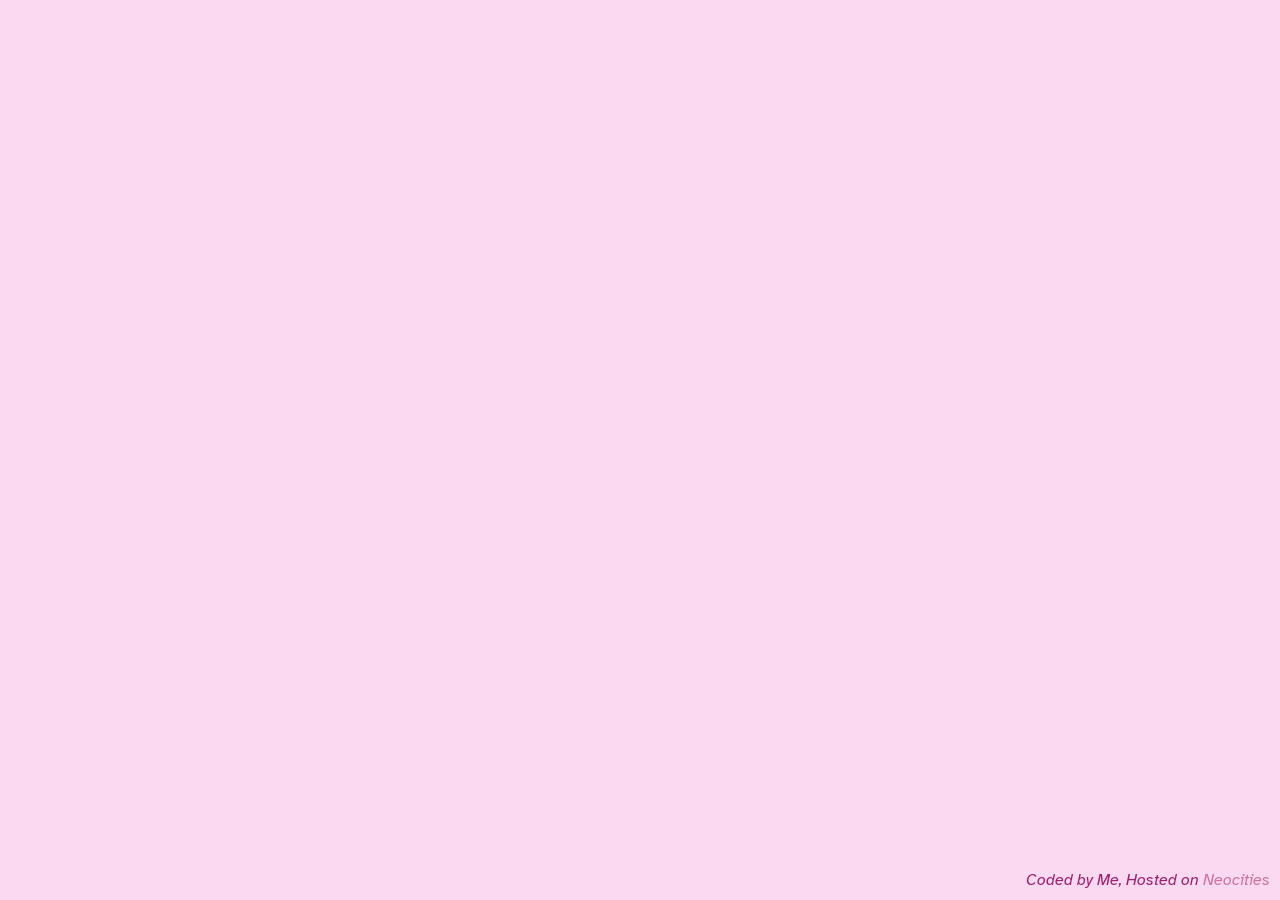
==== public/about.html @ 5c72cd71 "about page update" ====
<!DOCTYPE html>
<html>
  <head>
    <meta charset="UTF-8">
    <meta name="viewport" content="width=device-width, initial-scale=1.0">
    <title>It's Miles From Here...</title>
    <link href="style.css" rel="stylesheet" type="text/css" media="all">
    <script src="scripts.js"></script>
  </head>
  <body>

    <div id="centre">
        <img src="canvas.png" alt="" style="height: 500px;">
    </div>

    <div id="bottom">
      Coded by Me, Hosted on <a href="https://neocities.org/">Neocities</a>
    </div>
  </body>
</html>
---- public/style.css ----
@font-face {
    font-family: Nunito;
    src: url(https://sadhost.neocities.org/fonts/Nunito-Regular.ttf);
}
@font-face {
    font-family: Nunito;
    src: url(https://sadhost.neocities.org/fonts/Nunito-Bold.ttf);
    font-weight: bold;
}
@font-face {
    font-family: Nunito;
    src: url(https://sadhost.neocities.org/fonts/Nunito-Italic.ttf);
    font-style: italic;
}
@font-face {
    font-family: Nunito;
    src: url(https://sadhost.neocities.org/fonts/Nunito-BoldItalic.ttf);
    font-weight: bold;
    font-style: italic;
}
@font-face {
    font-family: Atkinson;
    src: url(fonts/AtkinsonHyperlegible-Italic.ttf);
    font-style: italic;
}

:root{
  --backgroundGreen: rgb(221, 251, 217);
  --borderGreen: rgb(41, 194, 41);
  --textGreen: rgb(14, 80, 3);

  --backgroundPink: rgb(251, 217, 240);
  --borderPink:rgb(206, 116, 159);
  --textPink: rgb(157, 33, 110);

  --backgroundBlue: rgb(206, 224, 255);
  --borderBlue: rgb(41, 86, 194);
  --textBlue: rgb(9, 6, 108);
}

html{
  height: 100vh;
}

body {
  font-family: Atkinson;
  background-color: var(--backgroundPink);
  color: var(--textPink);
  position: relative;
  height: 100%;
  margin: 0;
}

#centre{
  top: 10%;
  left: 50%;
  transform: translate(-50%);
  position: absolute;
  margin: auto;
  width: 80%;
  max-width: 600px;

}

#navbar{
  display: flex;
  justify-content: space-between;
  flex-direction: row;
  width: 100%;
  a{
    text-align: center;
    text-wrap-mode: nowrap;
    width: 100%;
    font-style: italic;
    padding: 5px;
    margin: 2px 0px 2px 0px;
    border: dashed var(--borderPink) 1px;
    text-decoration: none;
    color: var(--textPink);
  }
  a:hover{
    font-weight: bold;
  }
}

#lowerPane{
  display: flex;
  flex-direction: row;
  justify-content: space-between;
  max-height: 140px;
  div{
    padding: 5px;
  }
}

#updatesPane{
  max-width: 66%;
  border: dashed var(--borderPink) 1px;
  overflow: auto;
  scrollbar-width: none;  
  ul {
    list-style-type: circle;
    padding-left: 20px;
  }
  h4{
    margin: 3px;
  }
}

#colourScheme{
  border: dashed var(--borderPink) 1px;
  ul{
    list-style-type: none;
    padding: 5px;
    margin: 0;
  }
  li:hover{
    font-weight: bold;
  }
  p{
    font-weight: bold;
    margin: 3px;
  }
}

#bottom{
  position: absolute;
  bottom: 0;
  right: 0;
  margin-right: 10px;
  transform: translateY(-50%);
  a{
    color: var(--borderPink);
    text-decoration: none;
  }
  a:hover{
    text-decoration: underline;
  }
}
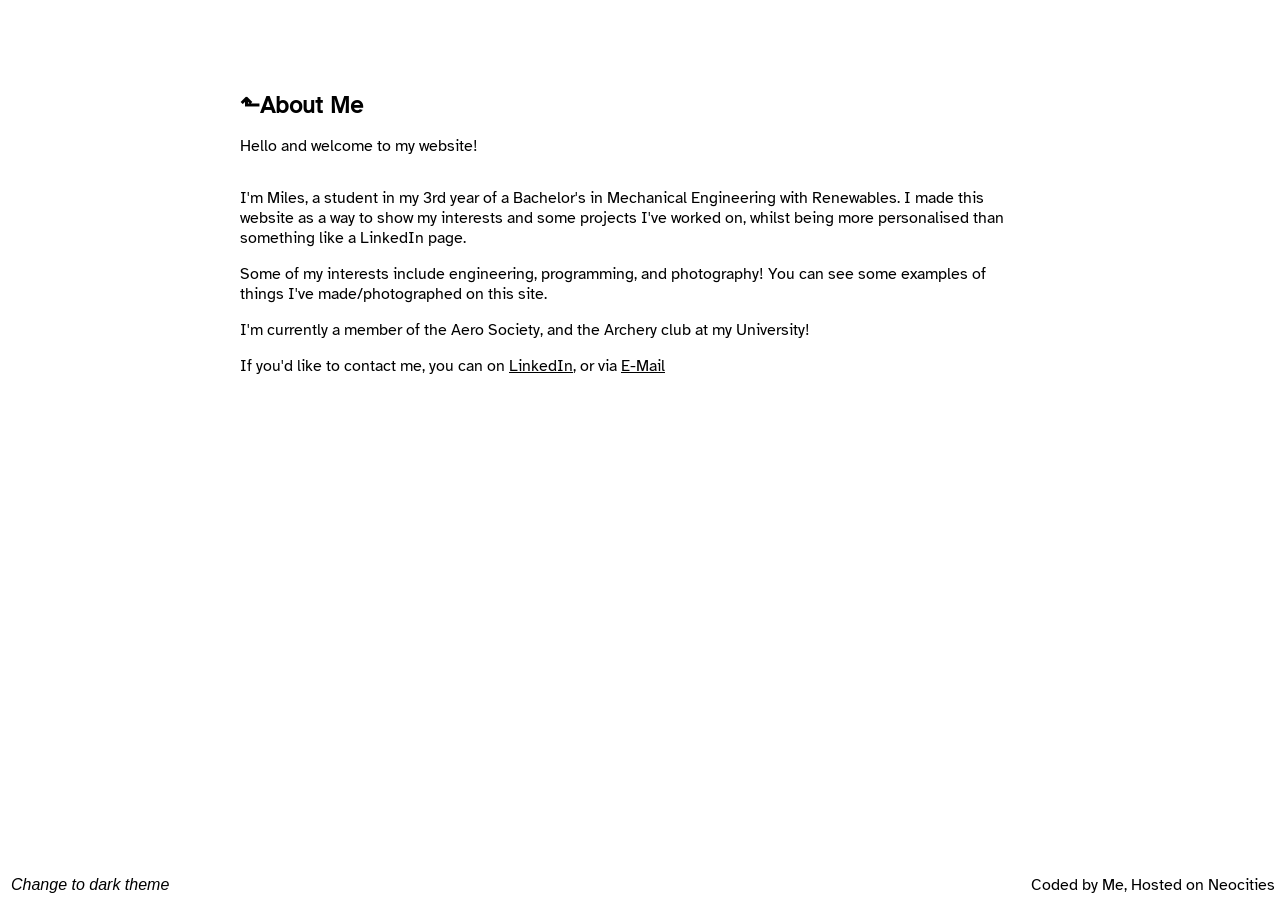
==== commit 8993ff72: "about page added" ====
--- a/public/about.html
+++ b/public/about.html
@@ -1,20 +1,32 @@
 <!DOCTYPE html>
-<html>
+<html data-theme="light">
   <head>
     <meta charset="UTF-8">
     <meta name="viewport" content="width=device-width, initial-scale=1.0">
-    <title>It's Miles From Here...</title>
-    <link href="style.css" rel="stylesheet" type="text/css" media="all">
-    <script src="scripts.js"></script>
+    <title>About Me</title>
+    <link href="aboutStyle.css" rel="stylesheet" type="text/css" media="all">
+    <link href="colours.css" rel="stylesheet" type="text/css" media="all">
+    <script src="scripts.js" defer></script>
   </head>
   <body>
 
     <div id="centre">
-        <img src="canvas.png" alt="" style="height: 500px;">
+      <h2><a href="index.html" class="return">⬑</a>About Me</h2>
+      <p>Hello and welcome to my website!</p>
+      <div class="photoGallery">
+        <div>
+          <p>I'm Miles, a student in my 3rd year of a Bachelor's in Mechanical Engineering with Renewables. I made this website as a way to show my interests and some projects I've worked on, whilst being more personalised than something like a LinkedIn page.</p>
+          <p>Some of my interests include engineering, programming, and photography! You can see some examples of things I've made/photographed on this site.</p>
+          <p>I'm currently a member of the Aero Society, and the Archery club at my University!</p>
+          <p>If you'd like to contact me, you can on <a href="https://www.linkedin.com/in/miles-brindley-64b5322a2/" target="_blank">LinkedIn</a>, or via <a href="mailto:milesbrindley7125@gmail.com">E-Mail</a></p>
+        </div>
+        <img src="AboutResources/me.jpg" alt="">
+      </div>
     </div>
 
     <div id="bottom">
-      Coded by Me, Hosted on <a href="https://neocities.org/">Neocities</a>
+      <button type="button" data-theme-toggle aria-label="Change to light theme">Change to light theme (or icon here)</button>
+      <div>Coded by Me, Hosted on <a href="https://neocities.org/">Neocities</a></div>
     </div>
   </body>
 </html>
--- a/public/aboutStyle.css
+++ b/public/aboutStyle.css
@@ -0,0 +1,144 @@
+@font-face {
+    font-family: Nunito;
+    src: url(https://sadhost.neocities.org/fonts/Nunito-Regular.ttf);
+}
+@font-face {
+    font-family: Nunito;
+    src: url(https://sadhost.neocities.org/fonts/Nunito-Bold.ttf);
+    font-weight: bold;
+}
+@font-face {
+    font-family: Nunito;
+    src: url(https://sadhost.neocities.org/fonts/Nunito-Italic.ttf);
+    font-style: italic;
+}
+@font-face {
+    font-family: Nunito;
+    src: url(https://sadhost.neocities.org/fonts/Nunito-BoldItalic.ttf);
+    font-weight: bold;
+    font-style: italic;
+}
+@font-face {
+    font-family: Atkinson;
+    src: url(fonts/AtkinsonHyperlegible-Regular.ttf);
+}
+@font-face {
+    font-family: Atkinson;
+    src: url(fonts/AtkinsonHyperlegible-Italic.ttf);
+    font-style: italic;
+}
+
+html{
+    height: 100vh;
+}
+
+body {
+  font-family: Atkinson;
+  background-color: var(--background);
+  color: var(--text);
+  position: relative;
+  height: 100%;
+  margin: 0;
+}
+
+h2{
+    margin: 0;
+}
+
+a{
+  color: var(--textLink);
+}
+a.return{
+  color: var(--text);
+  text-decoration: none;
+}
+
+#centre{
+    position: relative;
+    margin: auto;
+    top: 10%;
+    width: 95%;
+    max-width: 800px;
+}
+
+.photoGallery{
+    display: flex;
+    flex-direction: row;
+    flex-wrap: nowrap;
+    width: 100%;
+    max-width: 95vw;
+    position: relative;
+    left: 50%;
+    transform: translateX(-50%);
+    img{
+        padding-left: 10px;
+        max-width: 200px;
+        height: 100%;
+    }
+}
+
+.caption{
+    font-style: italic;
+    margin: 0;
+    font-size: 10pt;
+    text-align:center;
+}
+
+a.popup{
+  position: relative;
+  text-decoration: underline dashed;
+
+  span{
+    display: block;
+    visibility: hidden;
+    opacity: 0;
+    transition: ease 0.25s;
+    position: absolute;
+    left: 50%;
+    bottom: 5px;
+    transform: translate(-50%,-1rem);
+    max-width: 300px;
+    width: max-content;
+    padding: 5px;
+    background-color: var(--text);
+    color: var(--background);
+  }
+}
+
+a.popup span:hover,a.popup:hover span{
+  visibility: visible;
+
+  
+  opacity: 1;
+
+}
+
+#bottom{
+  position: absolute;
+  bottom: 0;
+  width: 100%;
+  display: flex;
+  justify-content: space-between;
+  background-color: var(--border);
+  color: var(--text);
+  
+  > *{
+    margin: 5px;
+  }
+  button{
+    font-style: italic;
+    font-size: 12pt;
+    background: none;
+    color: var(--background);
+    border: 0;
+    cursor: pointer;
+  }
+  a{
+    color: var(--border);
+    text-decoration: none;
+    color: var(--background);
+  }
+  a:hover{
+    text-decoration: underline;
+  }
+}
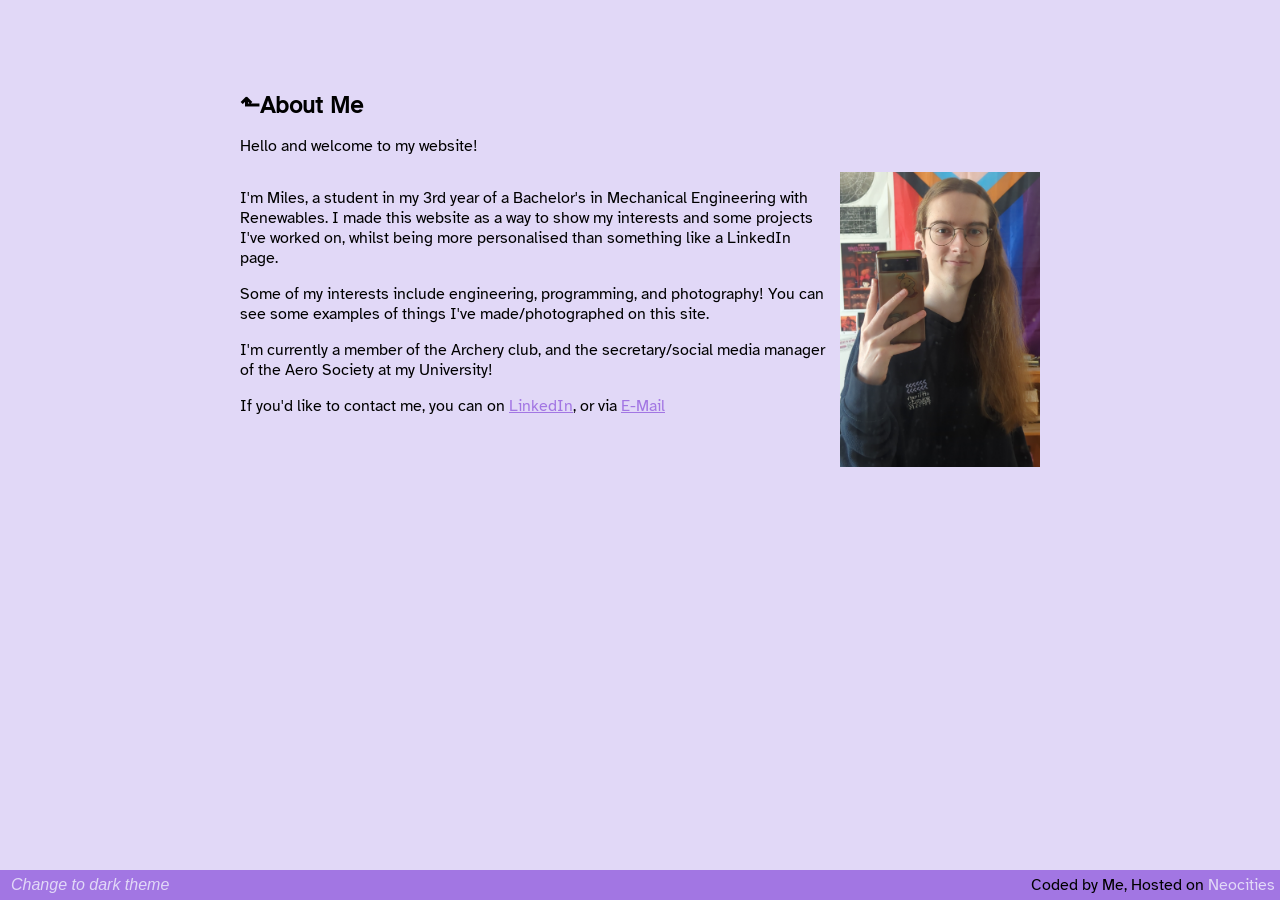
==== commit f678abb9: "photography page added" ====
--- a/public/about.html
+++ b/public/about.html
@@ -17,7 +17,7 @@
         <div>
           <p>I'm Miles, a student in my 3rd year of a Bachelor's in Mechanical Engineering with Renewables. I made this website as a way to show my interests and some projects I've worked on, whilst being more personalised than something like a LinkedIn page.</p>
           <p>Some of my interests include engineering, programming, and photography! You can see some examples of things I've made/photographed on this site.</p>
-          <p>I'm currently a member of the Aero Society, and the Archery club at my University!</p>
+          <p>I'm currently a member of the Archery club, and the secretary/social media manager of the Aero Society at my University!</p>
           <p>If you'd like to contact me, you can on <a href="https://www.linkedin.com/in/miles-brindley-64b5322a2/" target="_blank">LinkedIn</a>, or via <a href="mailto:milesbrindley7125@gmail.com">E-Mail</a></p>
         </div>
         <img src="AboutResources/me.jpg" alt="">
--- a/public/aboutStyle.css
+++ b/public/aboutStyle.css
@@ -46,7 +46,7 @@
 }
 
 a{
-  color: var(--textLink);
+  color: var(--border);
 }
 a.return{
   color: var(--text);
--- a/public/colours.css
+++ b/public/colours.css
@@ -0,0 +1,16 @@
+[data-theme="light"]{
+  --background: #e1d8f7;
+  --backgroundDark: #d7c8f3;
+  --navbar: #b596e5;
+  --border:#a276e3;
+  --text: #000000;
+
+}
+
+[data-theme="dark"]{
+  --background: rgb(0,0,0);
+  --backgroundDark: rgb(0,0,0);
+  --navbar: #8b65c4;
+  --border: #6c4c9b;
+  --text: #e1d8f7;
+}
